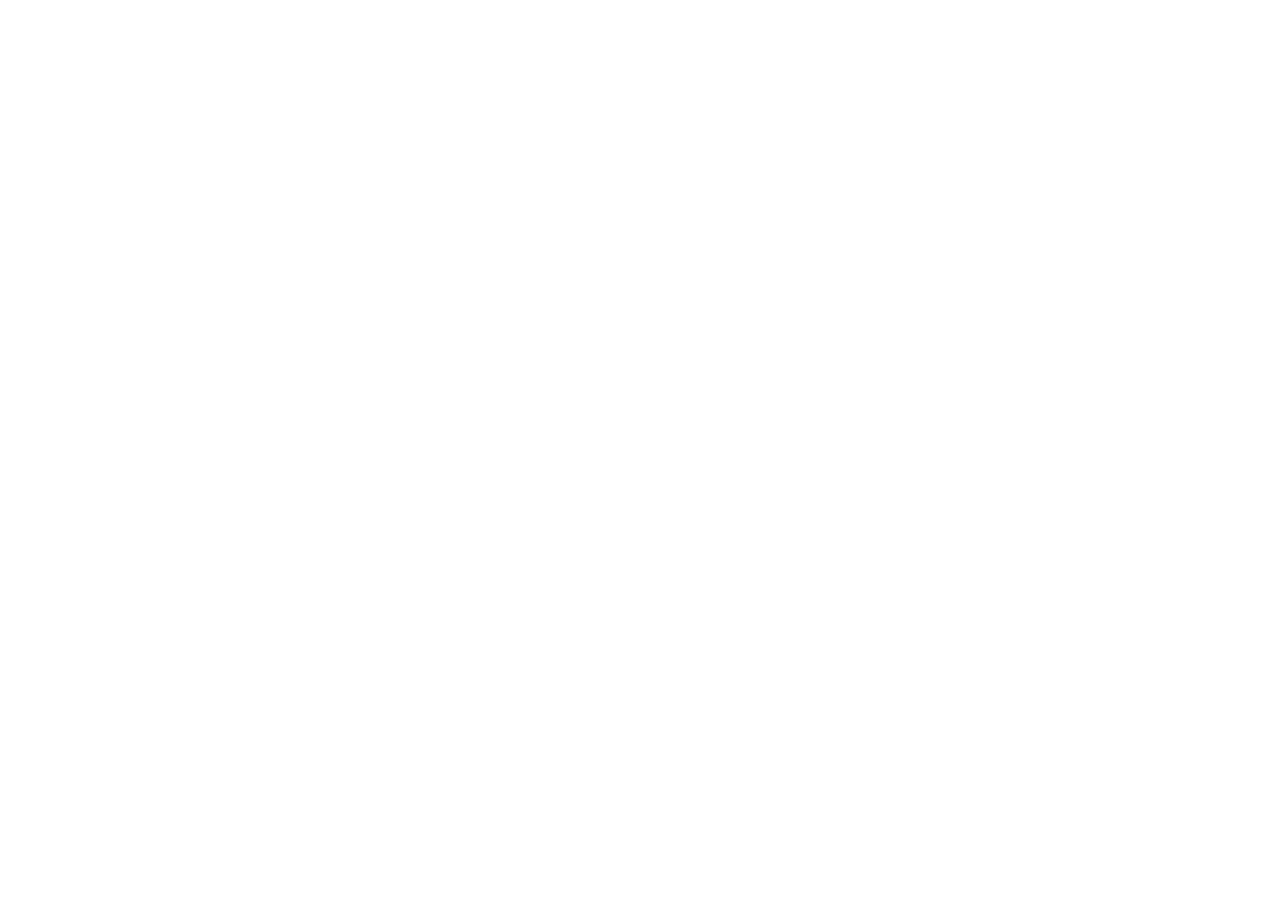
==== EdgeLedger/index.html @ e3a86e3d "Forgot to actually add the images for the project." ====
<!DOCTYPE html>
<html lang="en">
<head>
    <meta charset="UTF-8">
    <meta http-equiv="X-UA-Compatible" content="IE=edge">
    <meta name="viewport" content="width=device-width, initial-scale=1.0">
    <title>Document</title>
</head>
<body>
    
</body>
</html>
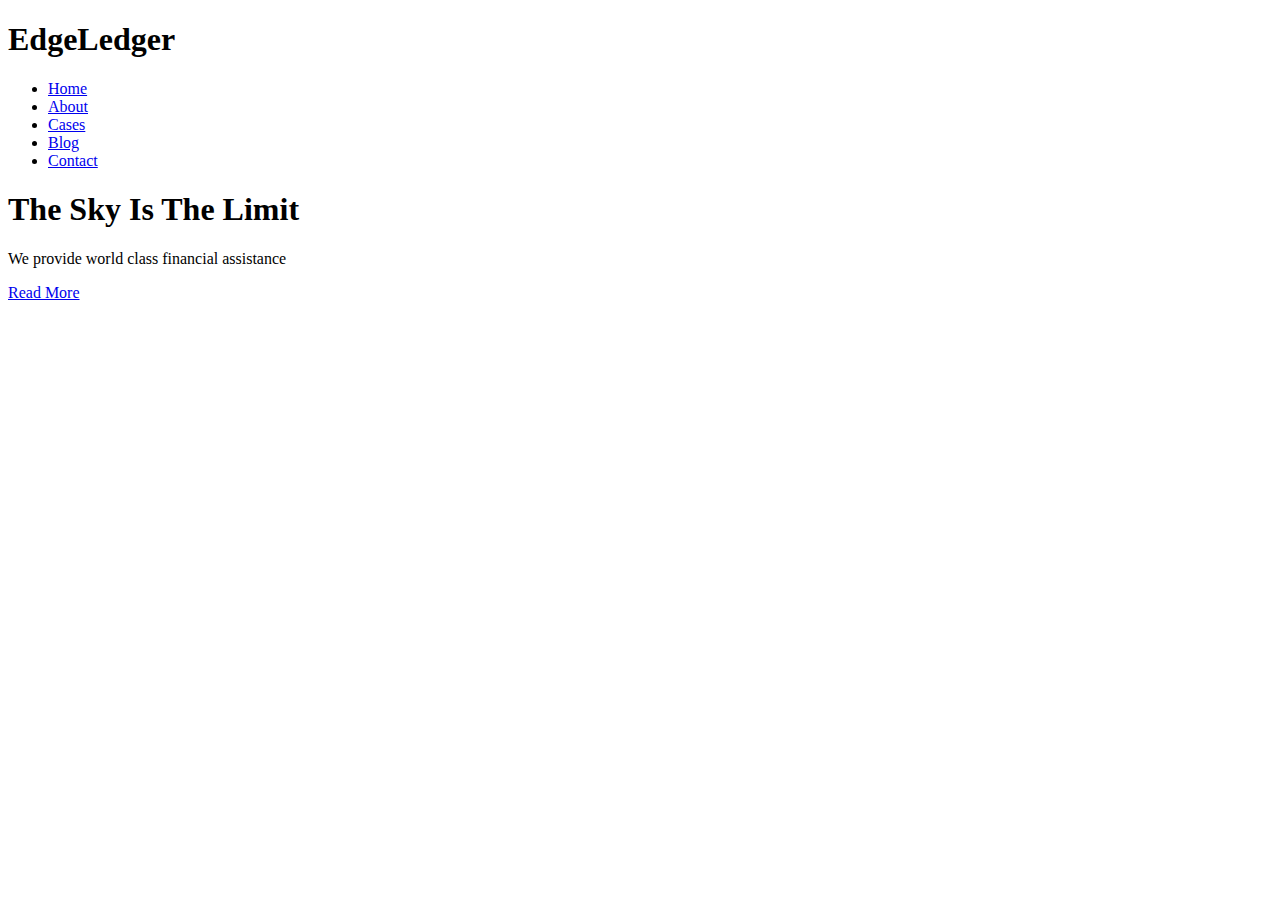
==== commit a53bbffe: "Added link tags for the utilities and main css pages. Added link to font awesome to pull font awesom" ====
--- a/EdgeLedger/index.html
+++ b/EdgeLedger/index.html
@@ -4,9 +4,33 @@
     <meta charset="UTF-8">
     <meta http-equiv="X-UA-Compatible" content="IE=edge">
     <meta name="viewport" content="width=device-width, initial-scale=1.0">
-    <title>Document</title>
+    <link rel="stylesheet" href="/EdgeLedger/css/utilities.css">
+    <link rel="stylesheet" href="/EdgeLedger/css/main.css">
+    <link rel="stylesheet" href="https://cdnjs.cloudflare.com/ajax/libs/font-awesome/6.4.0/css/all.min.css" integrity="sha512-iecdLmaskl7CVkqkXNQ/ZH/XLlvWZOJyj7Yy7tcenmpD1ypASozpmT/E0iPtmFIB46ZmdtAc9eNBvH0H/ZpiBw==" crossorigin="anonymous" referrerpolicy="no-referrer" />
+    <title>Welcome to EdgeLedger</title>
 </head>
-<body>
-    
+<body id="home">
+    <header class="hero">
+        <div id="navbar" class="navbar">
+            <h1 class="logo">
+                <span class="text-primary"><i class="fas fa-book-open"></i> Edge</span>Ledger
+            </h1>
+            <nav>
+                <ul>
+                    <li><a href="#home">Home</a></li>
+                    <li><a href="#about">About</a></li>
+                    <li><a href="#cases">Cases</a></li>
+                    <li><a href="#blog">Blog</a></li>
+                    <li><a href="#contact">Contact</a></li>
+                </ul>
+            </nav>
+        </div>
+
+        <div class="content">
+            <h1>The Sky Is The Limit</h1>
+            <p>We provide world class financial assistance</p>
+            <a href="#about"class="btn"><i class="fas fa-chevron-right"></i>Read More</a>
+        </div>
+    </header>
 </body>
 </html>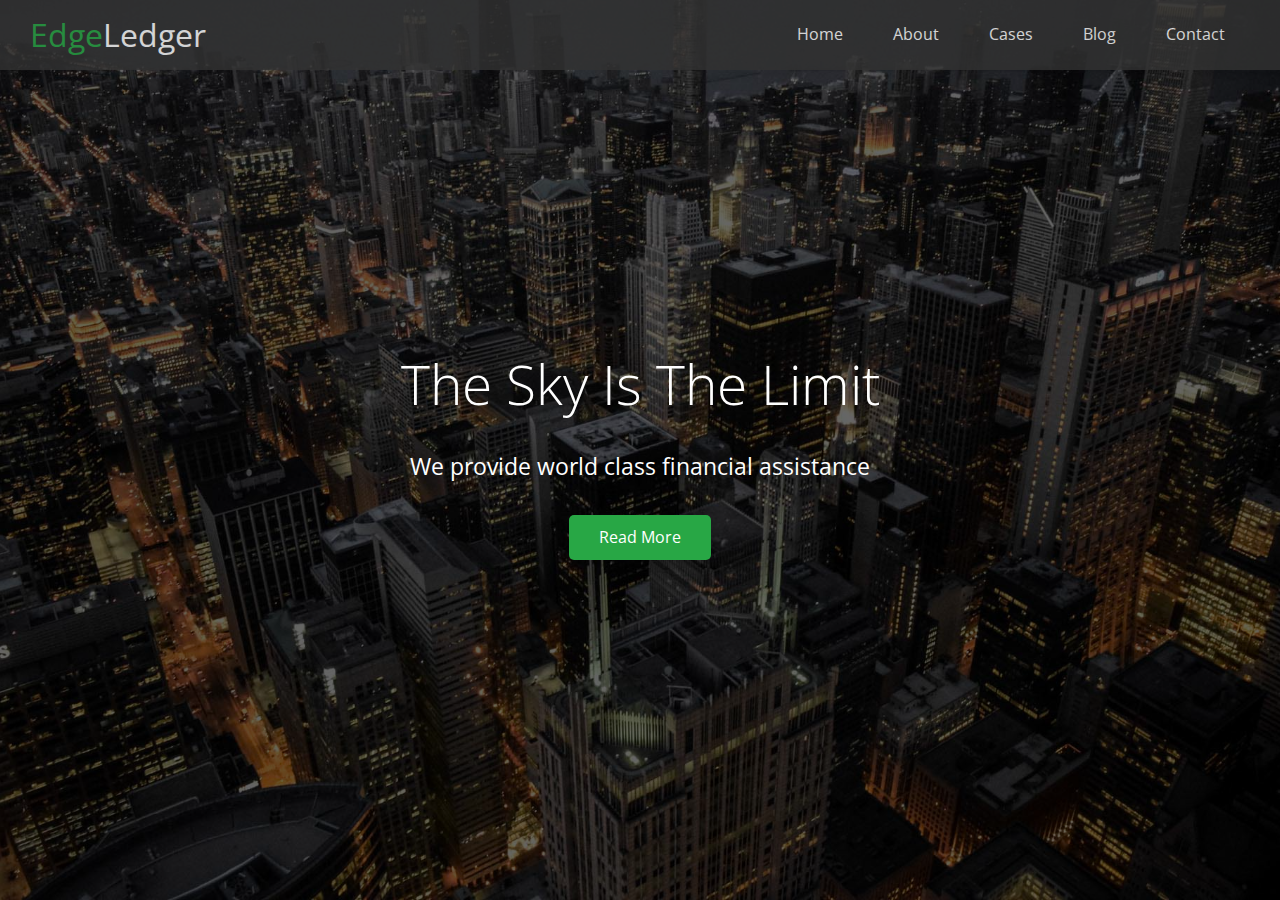
==== commit 68390953: "Added a space between the chevron and Read in the button. Added 4 button classes - primary, secondar" ====
--- a/EdgeLedger/index.html
+++ b/EdgeLedger/index.html
@@ -29,7 +29,7 @@
         <div class="content">
             <h1>The Sky Is The Limit</h1>
             <p>We provide world class financial assistance</p>
-            <a href="#about"class="btn"><i class="fas fa-chevron-right"></i>Read More</a>
+            <a href="#about"class="btn"><i class="fas fa-chevron-right"></i> Read More</a>
         </div>
     </header>
 </body>
--- a/EdgeLedger/css/utilities.css
+++ b/EdgeLedger/css/utilities.css
@@ -0,0 +1,37 @@
+/* Text */
+.text-primary {
+    color: #28a745;
+}
+.text-secondary {
+    color: #0284d0;
+}
+
+/* Buttons */
+.btn {
+    cursor: pointer;
+    display: inline-block;
+    padding: 10px 30px;
+    color: #fff;
+    background: #28a745;
+    border: none;
+    border-radius: 5px;
+}
+.btn:hover {
+    opacity: 0.9;
+}
+.btn-primary {
+    background: #28a745;
+    color: #fff;
+}
+.btn-secondary {
+    background: #0284d0;
+    color: #fff;
+}
+.btn-dark {
+    background: #333;
+    color: #fff;
+}
+.btn-light {
+    background: #f4f4f4;
+    color: #333;
+}--- a/EdgeLedger/css/main.css
+++ b/EdgeLedger/css/main.css
@@ -0,0 +1,95 @@
+@import url('https://fonts.googleapis.com/css2?family=Open+Sans:wght@300;400&display=swap');
+
+* {
+    box-sizing: border-box;
+    padding: 0;
+    margin: 0;
+}
+body {
+    font-family: 'Open Sans', sans-serif;
+    background: #fff;
+    color: #333;
+    line-height: 1.6;
+}
+ul {
+    list-style: none;
+}
+a{
+    color: #333;
+    text-decoration: none;
+}
+h1, h2 {
+    font-weight: 300;
+    list-style: 1.2;
+}
+p {
+    margin: 10px 0;
+}
+img {
+    width: 100%;
+}
+
+/* Navigation */
+.navbar {
+    display: flex;
+    align-items: center;
+    justify-content: space-between;
+    background: #333;
+    color: #fff;
+    opacity: 0.8;
+    width: 100%;
+    height: 70px;
+    position: fixed;
+    top: 0px;
+    padding: 0 30px;
+}
+.navbar .logo {
+    font-weight: 400;
+}
+.navbar a {
+    color: #fff;
+    padding: 10px 20px;
+    margin: 0 5px;
+}
+.navbar a:hover {
+    border-bottom: #28a745 2px solid;
+}
+.navbar ul {
+    display: flex;
+}
+
+/* Header */
+.hero {
+    background: url(/EdgeLedger/img/home/showcase.jpg) no-repeat center center/cover;
+    height: 100vh;
+    position: relative;
+    color: #fff;
+}
+.hero .content {
+    display: flex;
+    flex-direction: column;
+    align-items: center;
+    justify-content: center;
+    height: 100%;
+    padding: 0 20px;
+}
+.hero .content h1 {
+    font-size: 55px;
+}
+.hero p {
+    font-size: 23px;
+    max-width: 600px;
+    margin: 20px 0 30px;
+}
+.hero::before {
+    content: '';
+    position: absolute;
+    top: 0;
+    left: 0;
+    width: 100%;
+    height: 100%;
+    background: rgba(0, 0, 0, 0.6);
+}
+.hero * {
+    z-index: 10;
+}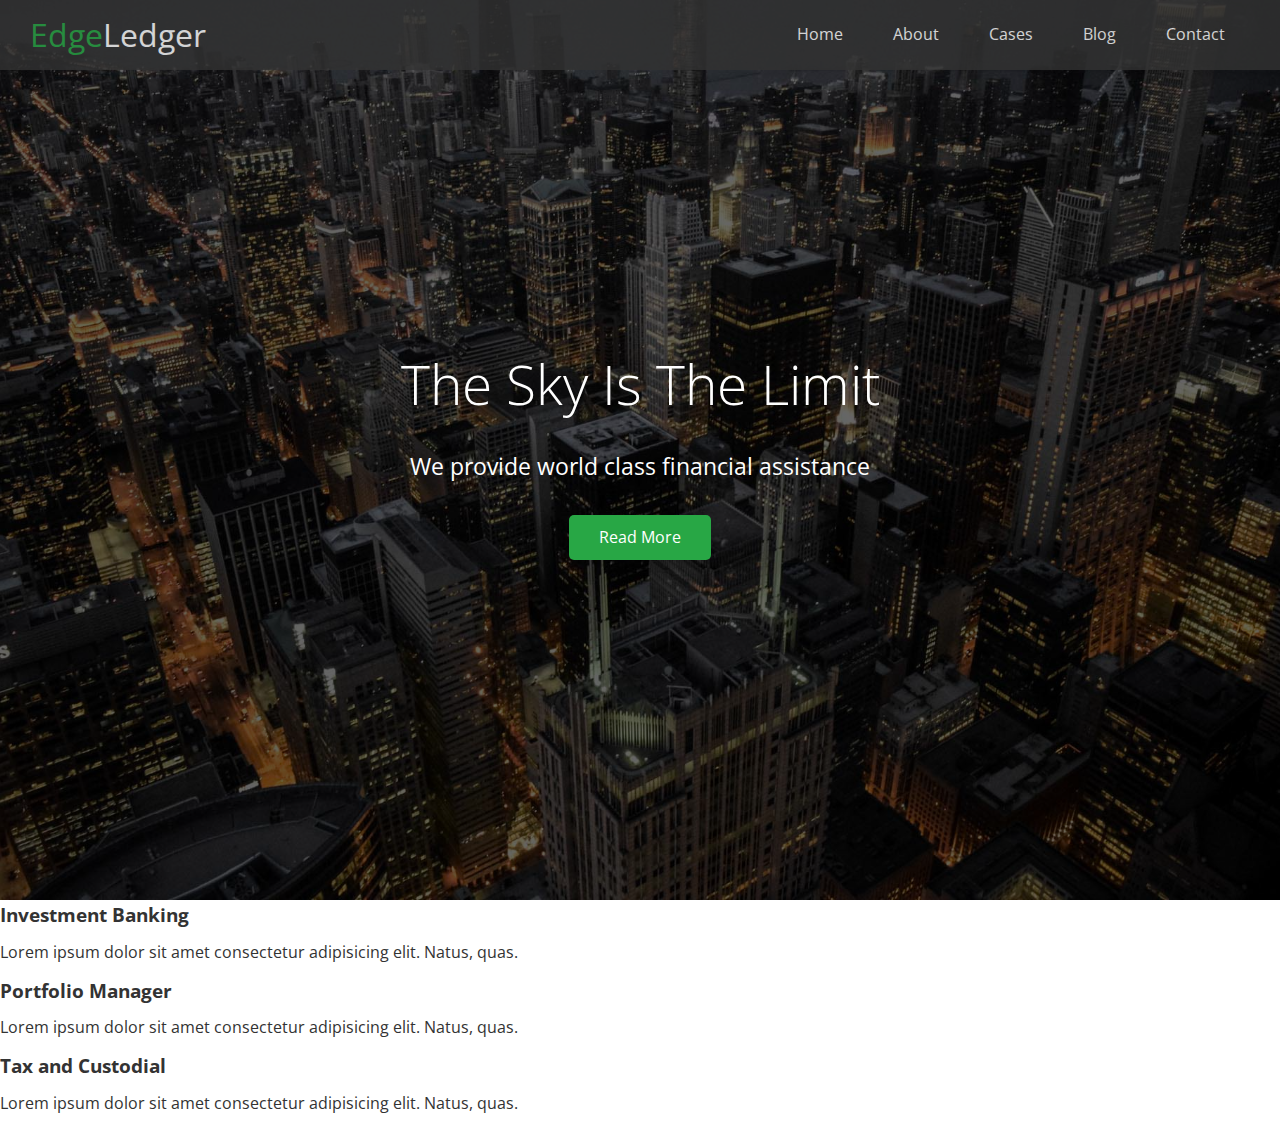
==== commit 013515e5: "Started on the main section of the website. Will have 3 different boxes that will be flexed to their" ====
--- a/EdgeLedger/index.html
+++ b/EdgeLedger/index.html
@@ -32,5 +32,33 @@
             <a href="#about"class="btn"><i class="fas fa-chevron-right"></i> Read More</a>
         </div>
     </header>
+
+    <main>
+        <section id="about" class="icons bg-light">
+            <div class="flex-items">
+              <div>
+                <i class="fas fa-university fa-2x"></i>
+                <div>
+                    <h3>Investment Banking</h3>
+                    <p>Lorem ipsum dolor sit amet consectetur adipisicing elit. Natus, quas.</p>
+                </div>
+              </div> 
+              <div>
+                <i class="fas fa-book-reader fa-2x"></i>
+                <div>
+                    <h3>Portfolio Manager</h3>
+                    <p>Lorem ipsum dolor sit amet consectetur adipisicing elit. Natus, quas.</p>
+                </div>
+              </div> 
+              <div>
+                <i class="fas fa-pencil-alt fa-2x"></i>
+                <div>
+                    <h3>Tax and Custodial</h3>
+                    <p>Lorem ipsum dolor sit amet consectetur adipisicing elit. Natus, quas.</p>
+                </div>
+              </div> 
+            </div>
+        </section>
+    </main>
 </body>
 </html>